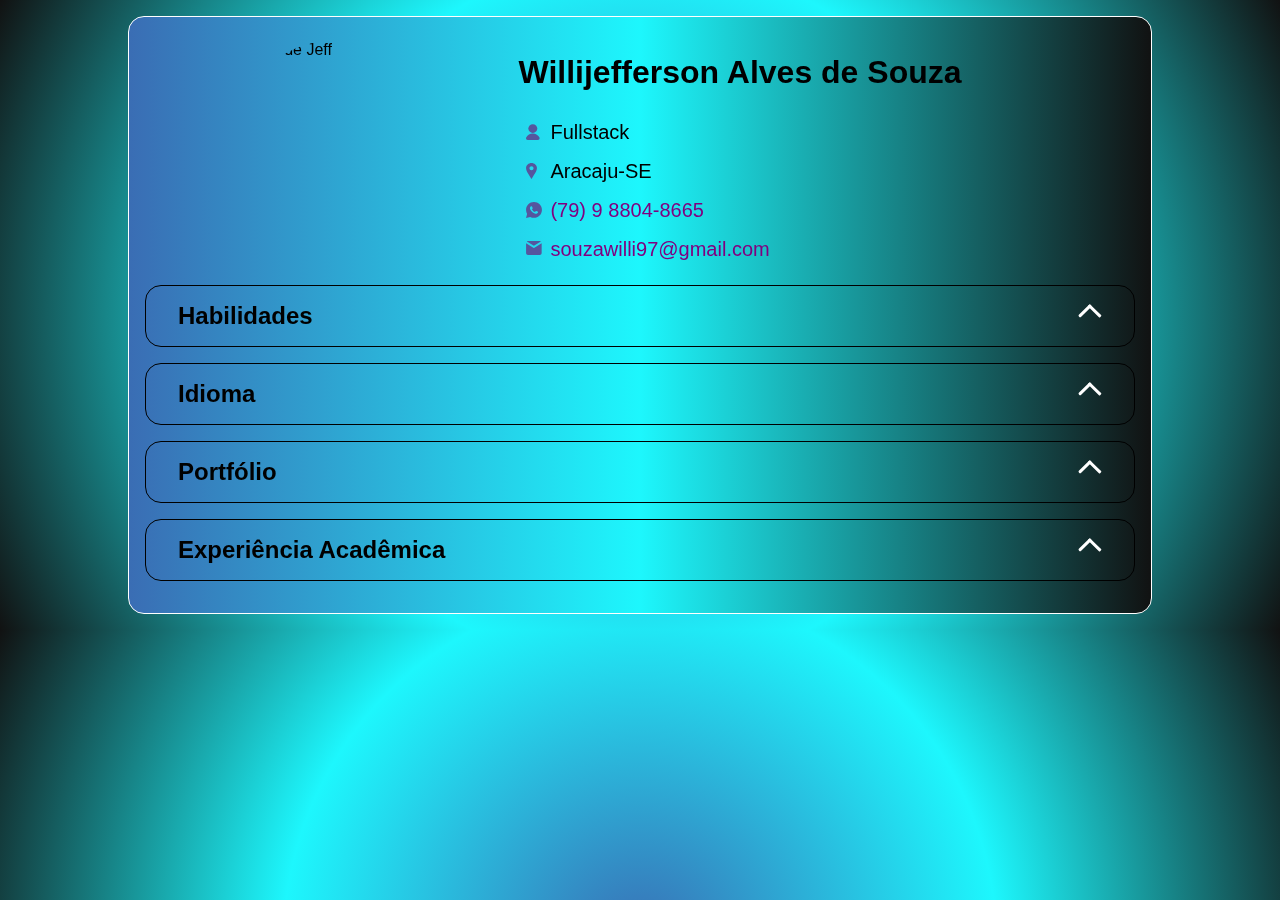
==== index.html @ 5682d4f7 "index.html" ====
<!DOCTYPE html>
<html lang="pt-br">
<head>
    <meta charset="UTF-8">
    <meta name="viewport" content="width=device-width, initial-scale=1.0">
    <link rel="stylesheet" href="./css/estiloPortifolio.css">
    <link rel="stylesheet" href="./css/header.css">
    <link rel="stylesheet" href="./css/acordeon.css">
    <link rel="stylesheet" href="./css/idioma.css">
    <link rel="stylesheet" href="./css/portifolio.css">
    <link rel="stylesheet" href="./css/experiencia.css">
    <link rel="stylesheet" href="./css/habilidade.css">
    <title>Portfolio</title>

</head>
<body>
    <main class="main">

        <header class="header">
                <img src="../assets/img/fotoPerfil.jpeg" alt="Foto de Jeff" class="foto">
            
            <h1> Willijefferson Alves de Souza </h1>
            
            <div class="information">
                <p class="trabalho">Fullstack</p>
                <p class="cidade">Aracaju-SE</p>
                
                <p class="fone">
                    <a href="wa.me//5579988048665" target="_blank">(79) 9 8804-8665</a>
                </p>
                
                <p class="email">
                    <a href="mailto:souzawilli97@gmail.com" target="_blank">souzawilli97@gmail.com</a>

                </p>
            
            </div>

        </header>

        <section class="acordeon">
            <button class="trigger" type="button">
                <h2>Habilidades</h2>
            </button>

            <div class="content">
                <div class="habilidade">
                    <section class="hardskills">
                        <h3>Hardskills</h3>
                        <ul>
                            <li>
                                <img src="./img/python.png" alt="python" class="icone">
                            </li>
                            <li>
                                <img src="../assets/img/html1.svg" alt="html" class="icone">
                            </li>
                            <li>
                                <img src="./img/css.png" alt="css" class="icone">
                            </li>
                            <li>
                                <img src="../assets/img/Js.svg" alt="js" class="icone">
                            </li>
                        </ul>

                    </section>

                    <section class="softskills">
                        <h3>Softskills</h3>
                        <ul>
                            <li>Empatia</li>
                            <li>Proativo</li>
                            <li>Trabalho em equipe</li>
                            <li>Observador</li>

                        </ul>

                    </section>

                </div>
            </div>


        </section>

        <section class="acordeon">
            <button class="trigger" type="button">
                <h2>Idioma</h2>
            </button>

            <div class="content">
                <ul class="idioma">
                    <li>Português.</li>
                    <li>Inglês.</li>
                </ul>
            </div>

        </section>

        <section class="acordeon">
            <button class="trigger" type="button">
                <h2>Portfólio</h2>
            </button>

            <div class="content">
                <ul class="portfolio">
                    <li>
                        <span class="titulo github">Consumindo API Via Cep:</span>
                        <a href="https://github.com/alvesjeff05/BuscarCep" target="_blank">https://github.com/alvesjeff05/BuscarCep</a>
                    </li>
                    <li>
                        <span class="titulo github">Consumindo API OpenWeather:</span>
                        <a href="https://github.com/alvesjeff05/apiClima" target="_blank">https://github.com/alvesjeff05/apiClima</a>
                    </li>
                    <li>
                        <span class="titulo github">Criando um formulário:</span>
                        <a href="https://github.com/alvesjeff05/orgLogin" target="_blank">https://github.com/alvesjeff05/orgLogin</a>
                    </li>
                    <li>
                        <span class="titulo github">Criando um relógio digital:</span>
                        <a href="https://github.com/alvesjeff05/relogioDigital" target="_blank">https://github.com/alvesjeff05/relogioDigital</a>
                    </li>
                    <li>
                        <span class="titulo github">Criando o portfólio:</span>
                        <a href="https://github.com/alvesjeff05/portfolio" target="_blank">https://github.com/alvesjeff05/portfolio</a>
                    </li>

                </ul>
            </div>

        </section>
        
        <section class="acordeon">
            <button class="trigger" type="button">
                <h2>Experiência Acadêmica</h2>
            </button>
            <div class="content">
                <ul class="experiencia">
                <li>
                    <span class="titulo">
                        <h3>4º período Sistemas de Informação - Unit.</h3>
                        <h3>Formado em Gastronomia.</h3>
                        <h3>Finalizando curso de idioma.</h3>
                    </span>
                </li>

                </ul>
            </div>
        </section>
    
    </main>

<script src="./js/codigoPortifolio.js"></script>
</body>
</html>
---- css/estiloPortifolio.css ----
*{
    box-sizing: border-box;
    font-family: 'Nova Square', sans-serif;
}

.main{
    margin: 1rem;
    padding: 1rem;
    border: 1px solid white;
    border-radius: 1rem;
    background-color: transparent;
    color: black;
    background: rgb(58,109,180);
    background: linear-gradient(90deg, rgba(58,109,180,1) 0%, rgba(29,247,253,1) 50%, rgba(17,18,18,1) 100%);
}

.main::before{
    content: '';
    background-image: url('');
    background-repeat: no-repeat;
    background-size: contain;
    width: 140vw;
    height: 100vh;
    display: inline-block;
    position: fixed;
    top: 0;
    left: 0;
    z-index: -1;
}

.main::after{
    background-repeat: no-repeat;
    background-size: contain;
    width: 100vw;
    height: 140vh;
    display: inline-block;
    position: fixed;
    bottom: 0;
    right: 0;
    z-index: -1;
    transform: rotate(180deg);
}

body{
    background: rgb(58,109,180);
    background: radial-gradient(circle, rgba(58,109,180,1) 0%, rgba(29,247,253,1) 50%, rgba(17,18,18,1) 100%);
}

a{
    color: purple;
    text-decoration: none;
}

a:hover{
    color: #fff;
    text-decoration: underline;
}

@media only screen and (min-width:768px){
    .main{
        max-width: 1024px;
        margin: 1rem auto;
    }

    .main::before,
    .main::after
    {
        width: 70vw;
    }
}

.icone{
    width: 5vw;
    height: 5vh;
}
---- css/header.css ----
.header{
    display: flex;
    flex-direction: column;
    align-items: center;
}

.header .foto {
    width: 200px;
    height: 220px;
    border-radius: 50%;
}

.header .titulo {
    text-align: center;
    font-family: 'Neue Machine';
}

.information{
    display: flex;
    flex-direction: column;
    align-items: flex-start;
    width: 100%;    
}

.information p{
    display: flex;
    flex-direction: row;
    align-items: center;
    margin: .5rem;
    font-size: 1.25rem;
}

.information p::before{
    content: '';
    display: inline-block;
    width: 1rem;
    height: 1rem;
    background-repeat: no-repeat;
    background-size: contain;
    margin-right: .5rem;
}

.information .trabalho::before{
    background-image: url('../img/icons/job.svg');
}

.information .cidade::before{
    background-image: url('../img/icons/location.svg');
}

.information .fone::before{
    background-image: url('../img/icons/phone.svg');
}

.information .email::before{
    background-image: url('../img/icons/email.svg');
}

@media only screen and (min-width:768px){
    .header{        
        display: grid; 
        grid-template-areas: 
        "photo title"
        "photo information"
        ;       
    }

    .header .foto{        
        grid-area: photo;
        margin: 0 auto;       
    }

    .header .titulo{        
        grid-area: title;       
        text-align: start;
        max-width: 200px;
    }

    .header .information{        
        grid-area: information;       
    }
 }
---- css/acordeon.css ----
.acordeon{
    display: flex;
    flex-direction: column;
    width: 100%;
    border: 1px solid;
    border-radius: 1rem;
    margin:1rem 0;
    transition: .25s;
}

.acordeon.open,
.acordeon:hover{
    background-color: aqua;
    border-color: aqua;
}

.acordeon .trigger{
    font-size: 1.5rem;
    font-weight: 700;
    display: flex;
    flex-direction: row;
    justify-content: space-between;
    align-items: center;
    padding: 1rem 2rem;
    background-color: transparent;
    color: black;
    border: none;
    
}

.acordeon .trigger h2{
    font-size: 1.5rem;
    margin: 0;
    text-align: start;
}

.acordeon .trigger:hover{
    cursor: pointer;
}

.acordeon .trigger::after{
    content: "";
    display: inline-block;
    width: 1.5rem;
    height: 1.5rem;
    background-repeat: no-repeat;
    background-size: contain;
    background-image: url('../img/icons/arrow.svg');
    transition: .25s;

}

.acordeon.open .trigger::after{
    transform: rotate(180deg);
}


.acordeon .content{    
    overflow: hidden ;
    height: 0;
    opacity: 0;
    transition: .25s  opacity ease-in-out ;    
}

.acordeon.open .content{
    display: block;
    height: auto;
    opacity: 1;
    padding: 0 1rem 1rem 2rem;
}
---- css/idioma.css ----
.idioma{
    display: flex;
    flex-direction: row;
    align-items: center;
    flex-wrap: wrap;
    margin: 0;
    padding: 0;
    list-style: none;
}   

.idioma li{
    display: flex;
    flex-direction: row;
    align-items: center;    
    padding: 1rem;
    font-weight: 700;
    font-size: 1.25rem;    
}  

.idioma li::before{
    content: "";
    display: inline-block;
    width: 1rem;
    height: 1rem;
    background-repeat: no-repeat;
    background-size: contain;
    background-image: url('../img/icons/check.svg');
    margin-right: .5rem;
 }
---- css/portifolio.css ----
.portfolio{
    display: flex;
    flex-direction: column;
    justify-content: flex-start;
    width:100%;    
    margin: 0;
    padding: 0;
    list-style: none;
}

.portfolio li{
    display: flex;
    flex-direction: column;
    justify-content: flex-start;
    margin: 1rem 0;

}

.portfolio li .title{
    display: flex;
    flex-direction: row;
    align-items: center;
    font-weight: 700;
    font-size: 1.25rem;
    /* margin-bottom: .5rem; */
    margin:0;
    margin-bottom: .5rem;


}
.portfolio li .title.github::before{
    content: "";
    display: inline-block;
    width: 1rem;
    height: 1rem;    
    background-repeat: no-repeat;
    background-size: contain;
    background-image: url('../img/icons/github.svg');
    margin-right: .5rem;

}

.portfolio li a{
   color: #fff;

   text-decoration: none;

}

.portfolio li a:hover{
    color: #fff;
    text-decoration: underline;
 
 }
---- css/experiencia.css ----
.experiencia {
    display: flex;
    flex-direction: column;
    margin: 0;
    padding: 0;
    list-style: none;
}

.experiencia li{
    margin-bottom: 1rem;
}

.experiencia li .period{
    display: flex;
    flex-direction: row;
    align-items: center;
}

.experiencia li .period::before{
    content: "";
    display: inline-block;
    width: 1rem;
    height: 1rem;
    background-repeat: no-repeat;
    background-size: contain;
    background-image: url('../img/icons/data.svg');
    margin-right: .5rem;
}
---- css/habilidade.css ----
.habilidade{
    display: flex;
    flex-direction: column;
}

.habilidade .hardskills ul{
    display: flex;
    flex-direction: row;
    justify-content: flex-start;
    align-items: center;
    flex-wrap: wrap;
    margin: 0;
    padding: 0;
    list-style: none;
}


.habilidade .hardskills ul img{
    max-width: 50px;
    margin: 0.5rem;
}

.habilidade .softskills ul{
    display: flex;
    flex-direction: row;
    justify-content: flex-start;
    align-items: center;
    flex-wrap: wrap;
    margin: 0;
    padding: 0;
}

.habilidade .softskills ul li{
   
    margin-left: 2rem;
    padding: .5rem;
}

@media only screen and (min-width:768px){
    .habilidade{
        display: grid;
        grid-template-columns: 1fr 1fr;
    }

}
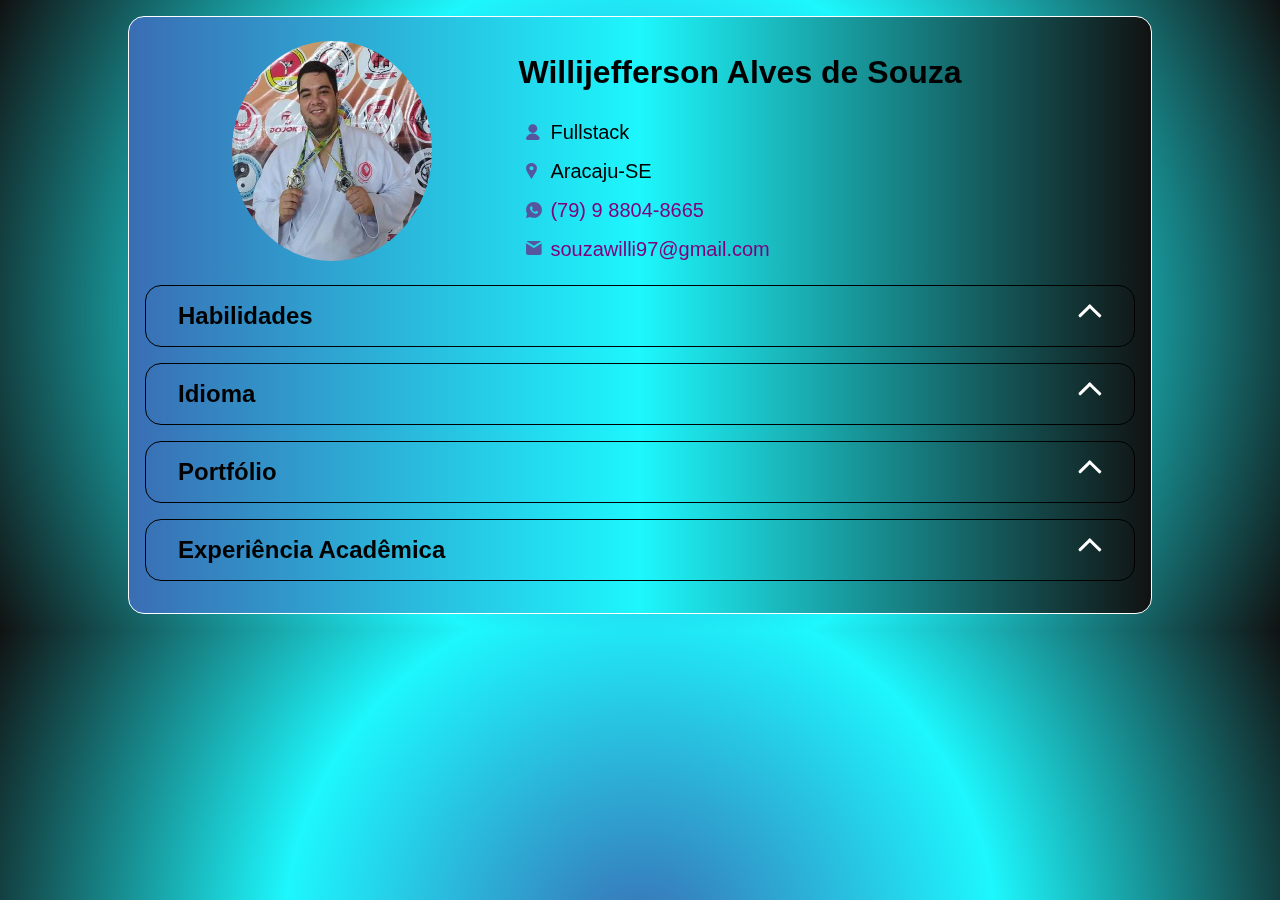
==== commit 62f31a24: "index.html" ====
--- a/index.html
+++ b/index.html
@@ -17,7 +17,7 @@
     <main class="main">
 
         <header class="header">
-                <img src="../assets/img/fotoPerfil.jpeg" alt="Foto de Jeff" class="foto">
+                <img src="./img/fotoPerfil.jpeg" alt="Foto de Jeff" class="foto">
             
             <h1> Willijefferson Alves de Souza </h1>
             
@@ -52,13 +52,13 @@
                                 <img src="./img/python.png" alt="python" class="icone">
                             </li>
                             <li>
-                                <img src="../assets/img/html1.svg" alt="html" class="icone">
+                                <img src="./img/html1.svg" alt="html" class="icone">
                             </li>
                             <li>
                                 <img src="./img/css.png" alt="css" class="icone">
                             </li>
                             <li>
-                                <img src="../assets/img/Js.svg" alt="js" class="icone">
+                                <img src="./img/Js.svg" alt="js" class="icone">
                             </li>
                         </ul>
 
